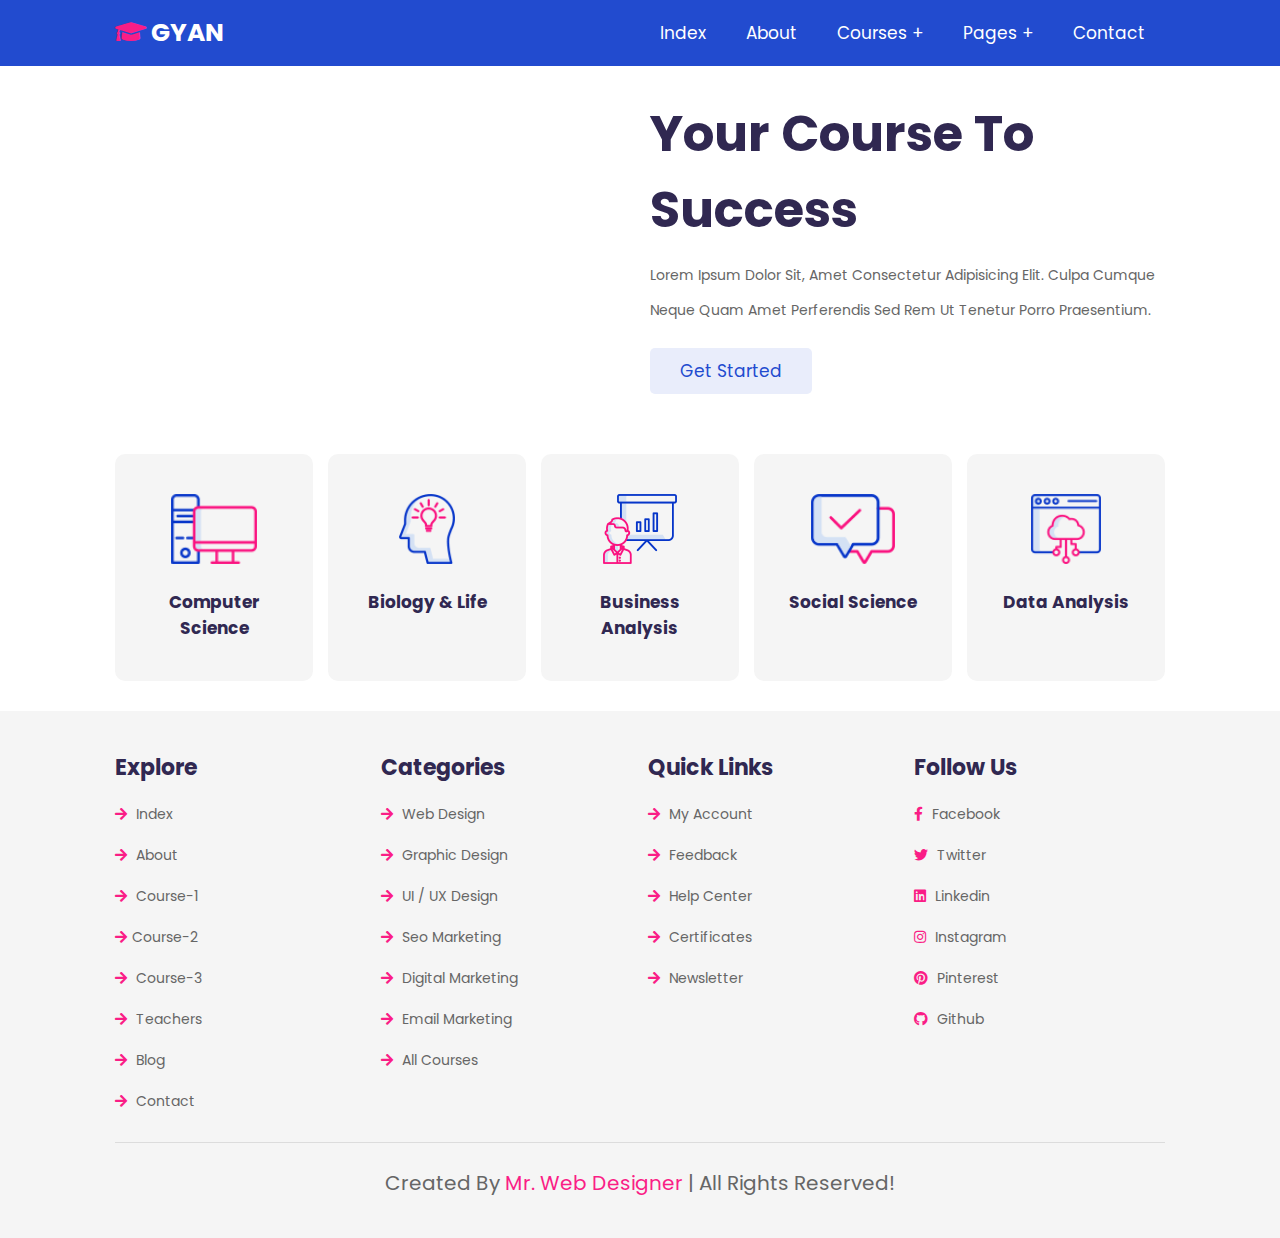
==== killerrrrr/index.html @ 4c7e6cd6 "Add files via upload" ====
<!DOCTYPE html>
<html lang="en">
  <head>
    <meta charset="UTF-8" />
    <meta http-equiv="X-UA-Compatible" content="IE=edge" />
    <meta name="viewport" content="width=device-width, initial-scale=1.0" />
    <title>index</title>

    <!-- font awesome cdn link  -->
    <link
      rel="stylesheet"
      href="https://cdnjs.cloudflare.com/ajax/libs/font-awesome/5.15.4/css/all.min.css"
    />

    <!-- custom css file link  -->
    <link rel="stylesheet" href="css/style.css" />
  </head>
  <body>
    <!-- header section starts  -->

    <header class="header">
      <a href="index.html" class="logo">
        <i class="fas fa-graduation-cap"></i> GYAN
      </a>

      <div id="menu-btn" class="fas fa-bars"></div>

      <nav class="navbar">
        <ul>
          <li><a href="index.html">index</a></li>
          <li><a href="about.html">about</a></li>
          <li>
            <a href="#">courses +</a>
            <ul>
              <li><a href="course-1.html">course 01</a></li>
              <li><a href="course-2.html">course 02</a></li>
              <li><a href="course-3.html">course 03</a></li>
            </ul>
          </li>
          <li>
            <a href="#">pages +</a>
            <ul>
              <li><a href="teachers.html">teachers</a></li>
              <li><a href="blog.html">blogs</a></li>
            </ul>
          </li>
          <li><a href="contact.html">contact</a></li>
        </ul>
      </nav>
    </header>

    <!-- header section ends -->

    <!-- index section starts  -->

    <section class="index">
      <div class="image">
        <img src="images/index-img.png" alt="" />
      </div>

      <div class="content">
        <h3>your course to success</h3>
        <p>
          Lorem ipsum dolor sit, amet consectetur adipisicing elit. Culpa cumque
          neque quam amet perferendis sed rem ut tenetur porro praesentium.
        </p>
        <a href="#" class="btn">get started</a>
      </div>
    </section>

    <!-- index section ends -->

    <!-- categories section starts  -->

    <section class="category">
      <a href="computer.html" class="box">
        <img src="images/category-1.png" alt="" />
        <h3>computer science</h3>
      </a>

      <a href="#" class="box">
        <img src="images/category-2.png" alt="" />
        <h3>biology & life</h3>
      </a>

      <a href="#" class="box">
        <img src="images/category-3.png" alt="" />
        <h3>business analysis</h3>
      </a>

      <a href="#" class="box">
        <img src="images/category-4.png" alt="" />
        <h3>social science</h3>
      </a>

      <a href="#" class="box">
        <img src="images/category-5.png" alt="" />
        <h3>data analysis</h3>
      </a>
    </section>

    <!-- categories section ends -->

    <!-- footer section starts  -->

    <section class="footer">
      <div class="box-container">
        <div class="box">
          <h3>explore</h3>
          <a href="index.html"> <i class="fas fa-arrow-right"></i> index </a>
          <a href="about.html"> <i class="fas fa-arrow-right"></i> about </a>
          <a href="course-1.html">
            <i class="fas fa-arrow-right"></i> course-1
          </a>
          <a href="course-2.html">
            <i class="fas fa-arrow-right"></i>course-2
          </a>
          <a href="course-3.html">
            <i class="fas fa-arrow-right"></i> course-3
          </a>
          <a href="teachers.html">
            <i class="fas fa-arrow-right"></i> teachers
          </a>
          <a href="blog.html"> <i class="fas fa-arrow-right"></i> blog </a>
          <a href="contact.html">
            <i class="fas fa-arrow-right"></i> contact
          </a>
        </div>

        <div class="box">
          <h3>categories</h3>
          <a href="#"> <i class="fas fa-arrow-right"></i> web design </a>
          <a href="#"> <i class="fas fa-arrow-right"></i> graphic design</a>
          <a href="#"> <i class="fas fa-arrow-right"></i> UI / UX design</a>
          <a href="#"> <i class="fas fa-arrow-right"></i> seo marketing</a>
          <a href="#"> <i class="fas fa-arrow-right"></i> digital marketing</a>
          <a href="#"> <i class="fas fa-arrow-right"></i> email marketing</a>
          <a href="#"> <i class="fas fa-arrow-right"></i> all courses</a>
        </div>

        <div class="box">
          <h3>quick links</h3>
          <a href="#"> <i class="fas fa-arrow-right"></i> my account </a>
          <a href="#"> <i class="fas fa-arrow-right"></i> feedback </a>
          <a href="#"> <i class="fas fa-arrow-right"></i> help center </a>
          <a href="#"> <i class="fas fa-arrow-right"></i> certificates </a>
          <a href="#"> <i class="fas fa-arrow-right"></i> newsletter </a>
        </div>

        <div class="box">
          <h3>follow us</h3>
          <a href="#"> <i class="fab fa-facebook-f"></i> facebook </a>
          <a href="#"> <i class="fab fa-twitter"></i> twitter </a>
          <a href="#"> <i class="fab fa-linkedin"></i> linkedin </a>
          <a href="#"> <i class="fab fa-instagram"></i> instagram </a>
          <a href="#"> <i class="fab fa-pinterest"></i> pinterest </a>
          <a href="#"> <i class="fab fa-github"></i> github </a>
        </div>
      </div>

      <div class="credit">
        created by <span>mr. web designer</span> | all rights reserved!
      </div>
    </section>

    <!-- footer section ends -->

    <!-- custom js file link  -->
    <script src="js/script.js"></script>
  </body>
</html>
---- killerrrrr/css/style.css ----
@import url("https://fonts.googleapis.com/css2?family=Poppins:wght@100;300;400;500;600&display=swap");

* {
  font-family: 'Poppins', sans-serif;
  margin: 0;
  padding: 0;
  -webkit-box-sizing: border-box;
  box-sizing: border-box;
  text-transform: capitalize;
  text-decoration: none;
  outline: none;
  border: none;
  -webkit-transition: all .2s linear;
  transition: all .2s linear;
}

html {
  font-size: 62.5%;
  overflow-x: hidden;
}

section {
  padding: 3rem 9%;
}

.btn {
  display: inline-block;
  margin-top: 1rem;
  padding: 1rem 3rem;
  background: #e9edfb;
  color: #224bcf;
  cursor: pointer;
  border-radius: .5rem;
  font-size: 1.7rem;
}

.btn:hover {
  color: #fff;
  background: #224bcf;
}

.heading {
  background: url(../images/heading-bg.png) no-repeat;
  background-size: cover;
  background-position: center;
  text-align: center;
}

.heading h3 {
  font-size: 3.5rem;

  color: #302851;
}

.heading p {
  font-size: 1.6rem;
  color: #666;
  padding-top: .5rem;
}

.heading p a {
  padding-right: .5rem;
  color: #fa1d86;
}

.heading p a:hover {
  color: #224bcf;
}

.header {
  position: -webkit-sticky;
  position: sticky;
  top: 0;
  left: 0;
  right: 0;
  z-index: 1000;
  display: -webkit-box;
  display: -ms-flexbox;
  display: flex;
  -webkit-box-align: center;
  -ms-flex-align: center;
  align-items: center;
  -webkit-box-pack: justify;
  -ms-flex-pack: justify;
  justify-content: space-between;
  padding: 0 9%;
  background: #224bcf;
}

.header .logo {
  font-size: 2.5rem;
  font-weight: bolder;
  color: #fff;
}

.header .logo i {
  color: #fa1d86;
}

.header .navbar ul {
  list-style: none;
}

.header .navbar ul li {
  position: relative;
  float: left;
}

.header .navbar ul li:hover ul {
  display: block;
}

.header .navbar ul li a {
  padding: 2rem;
  display: block;
  font-size: 1.7rem;
  color: #fff;
}

.header .navbar ul li a:hover {
  background: #fa1d86;
}

.header .navbar ul li ul {
  position: absolute;
  left: 0;
  width: 20rem;
  background: #224bcf;
  display: none;
}

.header .navbar ul li ul li {
  width: 100%;
}

#menu-btn {
  cursor: pointer;
  color: #fff;
  font-size: 2.5rem;
  display: none;
}

.index {
  display: -webkit-box;
  display: -ms-flexbox;
  display: flex;
  -webkit-box-align: center;
  -ms-flex-align: center;
  align-items: center;
  -ms-flex-wrap: wrap;
  flex-wrap: wrap;
  gap: 2rem;
}

.index .image {
  -webkit-box-flex: 1;
  -ms-flex: 1 1 42rem;
  flex: 1 1 42rem;
}

.index .image img {
  width: 100%;
}

.index .content {
  -webkit-box-flex: 1;
  -ms-flex: 1 1 42rem;
  flex: 1 1 42rem;
}

.index .content h3 {
  color: #302851;
  font-size: 5rem;
}

.index .content p {
  font-size: 1.4rem;
  color: #666;
  padding: 1rem 0;
  line-height: 2.5;
}

.category {
  display: -ms-grid;
  display: grid;
  -ms-grid-columns: (minmax(16rem, 1fr))[auto-fit];
  grid-template-columns: repeat(auto-fit, minmax(16rem, 1fr));
  gap: 1.5rem;
}

.category .box {
  border-radius: 1rem;
  background: #f5f5f5;
  padding: 4rem 3rem;
  text-align: center;
}

.category .box img {
  height: 7rem;
  margin-bottom: 2rem;
}

.category .box h3 {
  font-size: 1.7rem;
  color: #302851;
}






.categoryo {
  display: -ms-grid;
  display: grid;
  -ms-grid-columns: (minmax(16rem, 1fr))[auto-fit];
  grid-template-columns: repeat(auto-fit, minmax(16rem, 1fr));
  gap: 1.5rem;
}

.categoryo .box {
  border-radius: 4rem;
  background: #f5f5f5;
  padding: 4rem 3rem;
  text-align: center;
}

.categoryo .box img {
  height: 7rem;
  margin-bottom: 2rem;
}

.categoryo .box h3 {
  font-size: 1.7rem;
  color: #302851;
}





.about {
  display: -webkit-box;
  display: -ms-flexbox;
  display: flex;
  -webkit-box-align: center;
  -ms-flex-align: center;
  align-items: center;
  -ms-flex-wrap: wrap;
  flex-wrap: wrap;
  gap: 2rem;
}

.about .image {
  -webkit-box-flex: 1;
  -ms-flex: 1 1 42rem;
  flex: 1 1 42rem;
}

.about .image img {
  width: 100%;
}

.about .content {
  -webkit-box-flex: 1;
  -ms-flex: 1 1 42rem;
  flex: 1 1 42rem;
}

.about .content h3 {
  color: #302851;
  font-size: 4.5rem;
}

.about .content p {
  font-size: 1.4rem;
  padding: 1rem 0;
  color: #666;
  line-height: 2.5;
}

.course-1 {
  display: -ms-grid;
  display: grid;
  -ms-grid-columns: (minmax(31rem, 1fr))[auto-fit];
  grid-template-columns: repeat(auto-fit, minmax(31rem, 1fr));
  gap: 1.5rem;
}

.course-1 .box {
  background: #f5f5f5;
  border-radius: 1rem;
  text-align: center;
  padding: 3rem 2rem;
}

.course-1 .box img {
  margin-bottom: 1rem;
  height: 8rem;
}

.course-1 .box h3 {
  font-size: 2rem;
  color: #302851;
  padding: .5rem 0;
}

.course-1 .box p {
  font-size: 1.4rem;
  color: #666;
  line-height: 2.5;
  padding: 1rem 0;
}

.course-2 {
  display: -ms-grid;
  display: grid;
  -ms-grid-columns: (minmax(31rem, 1fr))[auto-fit];
  grid-template-columns: repeat(auto-fit, minmax(31rem, 1fr));
  gap: 1.5rem;
}

.course-2 .box {
  padding: 2rem;
  border-radius: 1rem;
  background: #f5f5f5;
}

.course-2 .box .image {
  margin-bottom: 2rem;
  text-align: center;
}

.course-2 .box .image img {
  height: 22rem;
}

.course-2 .box .content span {
  font-size: 1.4rem;
  color: #fa1d86;
  background: #ffeaf4;
  padding: .5rem 1rem;
}

.course-2 .box .content h3 {
  color: #302851;
  line-height: 2;
  margin-top: 1.5rem;
  font-size: 2rem;
}

.course-2 .box .content p {
  font-size: 1.4rem;
  color: #666;
  line-height: 2.5;
  padding: 1rem 0;
}

.course-2 .box .content .icons {
  margin-top: 2rem;
  padding-top: 2rem;
  display: -webkit-box;
  display: -ms-flexbox;
  display: flex;
  -webkit-box-align: center;
  -ms-flex-align: center;
  align-items: center;
  -webkit-box-pack: justify;
  -ms-flex-pack: justify;
  justify-content: space-between;
  border-top: 0.1rem solid rgba(0, 0, 0, 0.1);
}

.course-2 .box .content .icons a {
  font-size: 1.4rem;
  color: #666;
}

.course-2 .box .content .icons a:hover {
  color: #fa1d86;
}

.course-2 .box .content .icons a i {
  padding-right: .5rem;
  color: #fa1d86;
}

.course-3 {
  display: -ms-grid;
  display: grid;
  -ms-grid-columns: (minmax(31rem, 1fr))[auto-fit];
  grid-template-columns: repeat(auto-fit, minmax(31rem, 1fr));
  gap: 1.5rem;
}

.course-3 .box {
  text-align: center;
  overflow: hidden;
}

.course-3 .box:hover .video video {
  -webkit-transform: scale(1.1);
  transform: scale(1.1);
}

.course-3 .box .video {
  height: 25rem;
  width: 100%;
  overflow: hidden;
  border-radius: .5rem;
  position: relative;
}

.course-3 .box .video video {
  height: 100%;
  width: 100%;
  -o-object-fit: cover;
  object-fit: cover;
  cursor: pointer;
}

.course-4 .box .video {
  margin-left: auto;
  margin-right: auto;
  height: 600%;
  width: 300%;
  position: sticky;
  -webkit-box-align: center;
  -ms-flex-align: center;
  align-items: center;
  -o-object-fit: cover;
  object-fit: cover;
  cursor: pointer;
}

.course-3 .box .video i {
  position: absolute;
  top: 50%;
  left: 50%;
  -webkit-transform: translate(-50%, -50%);
  transform: translate(-50%, -50%);
  font-size: 2rem;
  height: 5rem;
  width: 5rem;
  line-height: 5rem;
  border-radius: 50%;
  background: #fff;
  color: #302851;
  pointer-events: none;
  z-index: 10;
}

.course-3 .box .content {
  padding-top: 1rem;
}

.course-3 .box .content h3 {
  font-size: 1.7rem;
  color: #302851;
  padding: .5rem 0;
}

.course-3 .box .content p {
  font-size: 1.5rem;
  color: #666;
}

.main-video {
  position: fixed;
  top: 0;
  left: 0;
  z-index: 10000;
  background: rgba(0, 0, 0, 0.7);
  display: -webkit-box;
  display: -ms-flexbox;
  display: flex;
  -webkit-box-align: center;
  -ms-flex-align: center;
  align-items: center;
  -webkit-box-pack: center;
  -ms-flex-pack: center;
  justify-content: center;
  height: 100%;
  width: 100%;
  display: none;
}

.main-video.active {
  display: -webkit-box;
  display: -ms-flexbox;
  display: flex;
}

.main-video #close-vid {
  position: absolute;
  top: 1.5rem;
  right: 2.5rem;
  font-size: 6rem;
  color: #fff;
  cursor: pointer;
}

.main-video video {
  width: 80%;
  border: 0.5rem solid #fff;
  border-radius: .5rem;
}

.teachers {
  display: -ms-grid;
  display: grid;
  -ms-grid-columns: (minmax(27rem, 1fr))[auto-fit];
  grid-template-columns: repeat(auto-fit, minmax(27rem, 1fr));
  gap: 1.5rem;
}

.teachers .box {
  text-align: center;
  overflow: hidden;
}

.teachers .box:hover .image .share {
  -webkit-transform: translateY(0);
  transform: translateY(0);
}

.teachers .box:hover .image .share a {
  -webkit-transform: translateY(-1rem);
  transform: translateY(-1rem);
  opacity: 1;
  -webkit-transition: -webkit-transform .2s .2s;
  transition: -webkit-transform .2s .2s;
  transition: transform .2s .2s;
  transition: transform .2s .2s, -webkit-transform .2s .2s;
}

.teachers .box .image {
  overflow: hidden;
  height: 32rem;
  width: 100%;
  position: relative;
  border-radius: 1rem;
}

.teachers .box .image .share {
  position: absolute;
  top: 0;
  left: 0;
  height: 100%;
  width: 100%;
  background: rgba(0, 0, 0, 0.7);
  display: -webkit-box;
  display: -ms-flexbox;
  display: flex;
  -webkit-box-align: end;
  -ms-flex-align: end;
  align-items: flex-end;
  -webkit-box-pack: center;
  -ms-flex-pack: center;
  justify-content: center;
  z-index: 10;
  overflow: hidden;
  -webkit-transform: translateY(-100%);
  transform: translateY(-100%);
}

.teachers .box .image .share a {
  font-size: 2.5rem;
  margin: 2rem 1.5rem;
  color: #fff;
  -webkit-transform: translateY(5rem);
  transform: translateY(5rem);
  opacity: 0;
}

.teachers .box .image .share a:hover {
  color: #fa1d86;
}

.teachers .box .image img {
  height: 100%;
  width: 100%;
  -o-object-fit: cover;
  object-fit: cover;
}

.teachers .box .content {
  padding-top: 1rem;
}

.teachers .box .content h3 {
  font-size: 2rem;
  color: #302851;
}

.teachers .box .content span {
  color: #666;
  font-size: 1.5rem;
}

.blog {
  display: -ms-grid;
  display: grid;
  -ms-grid-columns: (minmax(31rem, 1fr))[auto-fit];
  grid-template-columns: repeat(auto-fit, minmax(31rem, 1fr));
  gap: 1.5rem;
}

.blog .box .image {
  height: 25rem;
  width: 100%;
  overflow: hidden;
}

.blog .box .image img {
  height: 100%;
  width: 100%;
  -o-object-fit: cover;
  object-fit: cover;
  border-radius: .5rem;
}

.blog .box .content {
  padding: 2rem;
  background: #f5f5f5;
}

.blog .box .content .icons {
  padding: 1.5rem 0;
  margin-bottom: 1rem;
  display: -webkit-box;
  display: -ms-flexbox;
  display: flex;
  -webkit-box-align: center;
  -ms-flex-align: center;
  align-items: center;
  -webkit-box-pack: justify;
  -ms-flex-pack: justify;
  justify-content: space-between;
}

.blog .box .content .icons a {
  font-size: 1.4rem;
  color: #666;
}

.blog .box .content .icons a:hover {
  color: #224bcf;
}

.blog .box .content .icons a i {
  padding-right: .5rem;
  color: #224bcf;
}

.blog .box .content h3 {
  font-size: 1.7rem;
  padding: .5rem 0;
  color: #302851;
}

.blog .box .content p {
  padding: 1rem 0;
  font-size: 1.4rem;
  line-height: 2.5;
  color: #666;
}

.contact .icons-container {
  display: -ms-grid;
  display: grid;
  -ms-grid-columns: (minmax(30rem, 1fr))[auto-fit];
  grid-template-columns: repeat(auto-fit, minmax(30rem, 1fr));
  gap: 1.5rem;
}

.contact .icons-container .icons {
  text-align: center;
  padding: 2rem;
  border-radius: 1rem;
  background: #f5f5f5;
  margin-bottom: 2rem;
}

.contact .icons-container .icons i {
  height: 6.5rem;
  width: 6.5rem;
  line-height: 6.5rem;
  font-size: 2.5rem;
  color: #224bcf;
  background: #e9edfb;
  border-radius: 50%;
  text-align: center;
  margin-bottom: .5rem;
}

.contact .icons-container .icons h3 {
  font-size: 2rem;
  color: #302851;
  padding: .7rem 0;
}

.contact .icons-container .icons p {
  line-height: 2;
  font-size: 1.4rem;
  color: #666;
}

.contact .row {
  display: -webkit-box;
  display: -ms-flexbox;
  display: flex;
  -ms-flex-wrap: wrap;
  flex-wrap: wrap;
  gap: 1.5rem;
}

.contact .row form {
  -webkit-box-flex: 1;
  -ms-flex: 1 1 42rem;
  flex: 1 1 42rem;
  border-radius: 1rem;
  background: #f5f5f5;
  padding: 2rem;
}

.contact .row form h3 {
  font-size: 2.5rem;
  color: #302851;
  margin-bottom: .5rem;
}

.contact .row form .box,
.contact .row form textarea {
  width: 100%;
  padding: 1rem 1.2rem;
  font-size: 1.6rem;
  color: #666;
  text-transform: none;
  margin: 1rem 0;
  border-radius: .5rem;
  background: #fff;
}

.contact .row form textarea {
  height: 15rem;
  resize: none;
}

.contact .row .map {
  -webkit-box-flex: 1;
  -ms-flex: 1 1 42rem;
  flex: 1 1 42rem;
  width: 100%;
  border-radius: 1rem;
}

.footer {
  background: #f5f5f5;
}

.footer .box-container {
  display: -ms-grid;
  display: grid;
  -ms-grid-columns: (minmax(25rem, 1fr))[auto-fit];
  grid-template-columns: repeat(auto-fit, minmax(25rem, 1fr));
  gap: 1.5rem;
}

.footer .box-container .box h3 {
  font-size: 2.2rem;
  padding: 1rem 0;
  color: #302851;
}

.footer .box-container .box a {
  display: block;
  font-size: 1.4rem;
  padding: 1rem 0;
  color: #666;
}

.footer .box-container .box a:hover {
  color: #fa1d86;
}

.footer .box-container .box a:hover i {
  padding-right: 2rem;
}

.footer .box-container .box a i {
  color: #fa1d86;
  padding-right: .5rem;
}

.footer .credit {
  text-align: center;
  margin-top: 2rem;
  padding: 1rem;
  padding-top: 2.5rem;
  font-size: 2rem;
  color: #666;
  border-top: 0.1rem solid rgba(0, 0, 0, 0.1);
}

.footer .credit span {
  color: #fa1d86;
}

@media (max-width: 1200px) {
  html {
    font-size: 55%;
  }

  section {
    padding: 3rem 2rem;
  }
}

@media (max-width: 768px) {
  #menu-btn {
    display: inline-block;
  }

  .header {
    padding: 2rem;
  }

  .header .navbar {
    position: absolute;
    top: 99%;
    left: 0;
    right: 0;
    background: #224bcf;
    -webkit-clip-path: polygon(0 0, 100% 0, 100% 0, 0 0);
    clip-path: polygon(0 0, 100% 0, 100% 0, 0 0);
  }

  .header .navbar.active {
    -webkit-clip-path: polygon(0 0, 100% 0, 100% 100%, 0 100%);
    clip-path: polygon(0 0, 100% 0, 100% 100%, 0 100%);
  }

  .header .navbar ul li {
    width: 100%;
  }

  .header .navbar ul li ul {
    width: 100%;
    position: relative;
  }

  .about .content h3 {
    font-size: 3rem;
  }

  .main-video video {
    width: 95%;
    border-width: .2rem;
  }
}

@media (max-width: 450px) {
  html {
    font-size: 50%;
  }
}

/*# sourceMappingURL=style.css.map */



.contact .row {
  display: flex;
  background: var(--black);
  flex-wrap: wrap;
  gap: 1rem;
}

.contact .row .map {
  flex: 1 1 45rem;
  width: 100%;
  object-fit: cover;
}
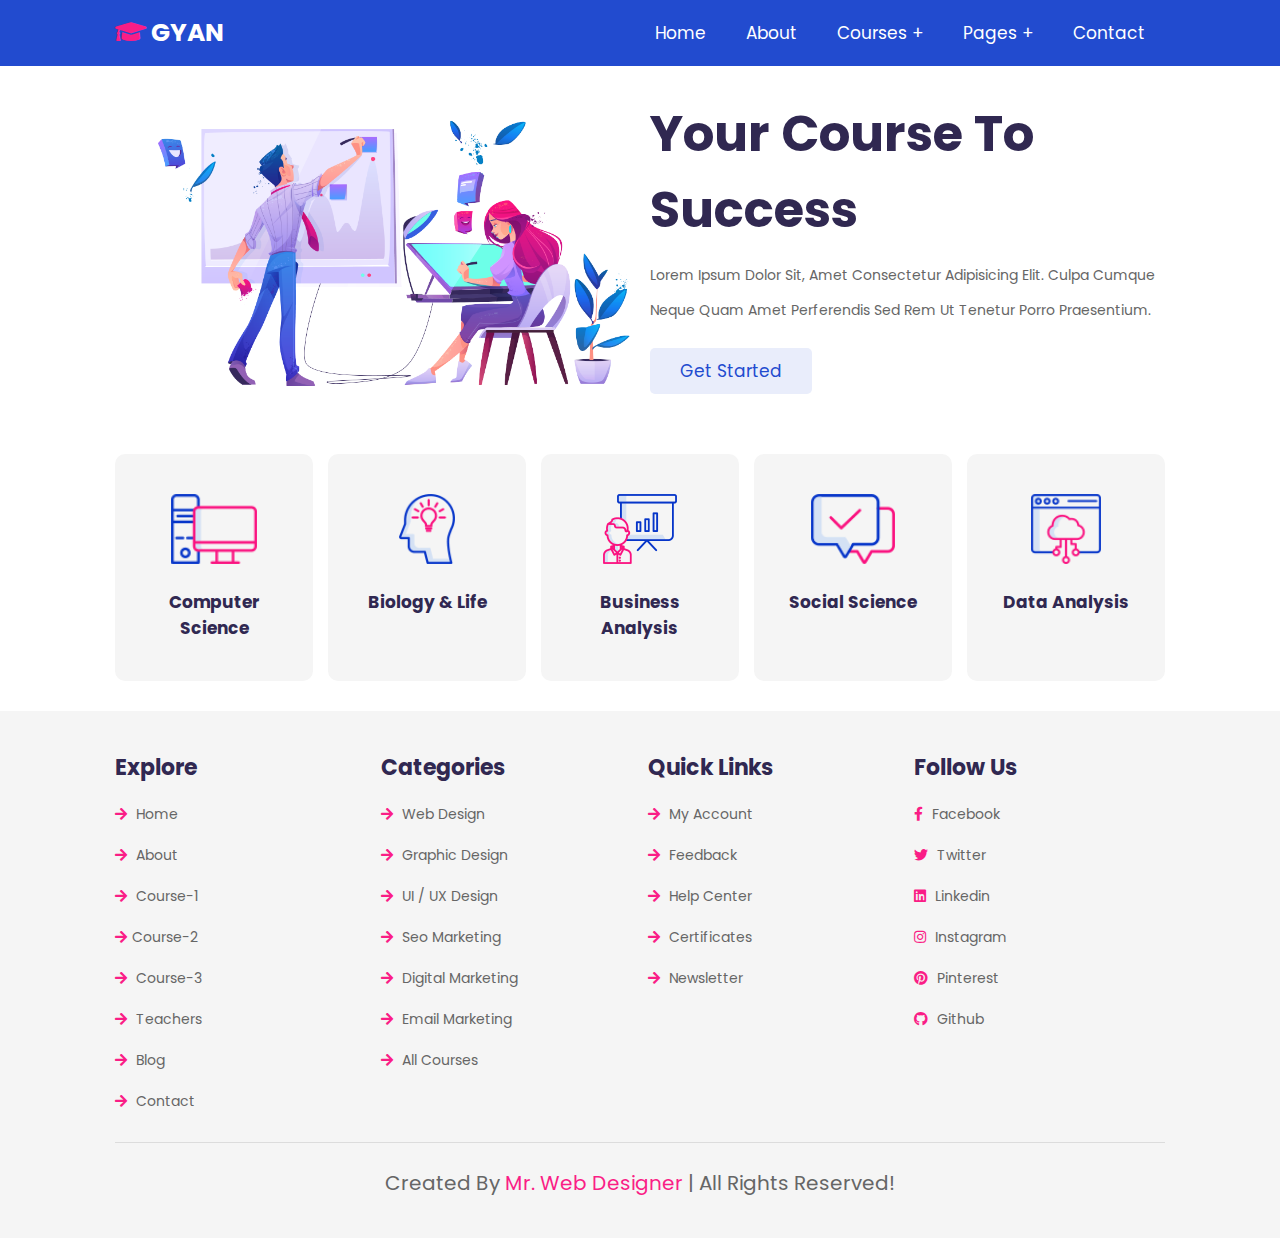
==== commit 2343adb9: "bhai" ====
--- a/killerrrrr/index.html
+++ b/killerrrrr/index.html
@@ -4,7 +4,7 @@
     <meta charset="UTF-8" />
     <meta http-equiv="X-UA-Compatible" content="IE=edge" />
     <meta name="viewport" content="width=device-width, initial-scale=1.0" />
-    <title>index</title>
+    <title>home</title>
 
     <!-- font awesome cdn link  -->
     <link
@@ -27,7 +27,7 @@
 
       <nav class="navbar">
         <ul>
-          <li><a href="index.html">index</a></li>
+          <li><a href="index.html">home</a></li>
           <li><a href="about.html">about</a></li>
           <li>
             <a href="#">courses +</a>
@@ -51,11 +51,11 @@
 
     <!-- header section ends -->
 
-    <!-- index section starts  -->
+    <!-- home section starts  -->
 
-    <section class="index">
+    <section class="home">
       <div class="image">
-        <img src="images/index-img.png" alt="" />
+        <img src="images/home-img.png" alt="" />
       </div>
 
       <div class="content">
@@ -68,7 +68,7 @@
       </div>
     </section>
 
-    <!-- index section ends -->
+    <!-- home section ends -->
 
     <!-- categories section starts  -->
 
@@ -107,7 +107,7 @@
       <div class="box-container">
         <div class="box">
           <h3>explore</h3>
-          <a href="index.html"> <i class="fas fa-arrow-right"></i> index </a>
+          <a href="index.html"> <i class="fas fa-arrow-right"></i> home </a>
           <a href="about.html"> <i class="fas fa-arrow-right"></i> about </a>
           <a href="course-1.html">
             <i class="fas fa-arrow-right"></i> course-1
--- a/killerrrrr/css/style.css
+++ b/killerrrrr/css/style.css
@@ -73,7 +73,7 @@
   top: 0;
   left: 0;
   right: 0;
-  z-index: 1000;
+  z-home: 1000;
   display: -webkit-box;
   display: -ms-flexbox;
   display: flex;
@@ -140,7 +140,7 @@
   display: none;
 }
 
-.index {
+.home {
   display: -webkit-box;
   display: -ms-flexbox;
   display: flex;
@@ -152,28 +152,28 @@
   gap: 2rem;
 }
 
-.index .image {
+.home .image {
   -webkit-box-flex: 1;
   -ms-flex: 1 1 42rem;
   flex: 1 1 42rem;
 }
 
-.index .image img {
-  width: 100%;
-}
-
-.index .content {
+.home .image img {
+  width: 100%;
+}
+
+.home .content {
   -webkit-box-flex: 1;
   -ms-flex: 1 1 42rem;
   flex: 1 1 42rem;
 }
 
-.index .content h3 {
+.home .content h3 {
   color: #302851;
   font-size: 5rem;
 }
 
-.index .content p {
+.home .content p {
   font-size: 1.4rem;
   color: #666;
   padding: 1rem 0;
@@ -447,7 +447,7 @@
   background: #fff;
   color: #302851;
   pointer-events: none;
-  z-index: 10;
+  z-home: 10;
 }
 
 .course-3 .box .content {
@@ -469,7 +469,7 @@
   position: fixed;
   top: 0;
   left: 0;
-  z-index: 10000;
+  z-home: 10000;
   background: rgba(0, 0, 0, 0.7);
   display: -webkit-box;
   display: -ms-flexbox;
@@ -558,7 +558,7 @@
   -webkit-box-pack: center;
   -ms-flex-pack: center;
   justify-content: center;
-  z-index: 10;
+  z-home: 10;
   overflow: hidden;
   -webkit-transform: translateY(-100%);
   transform: translateY(-100%);
